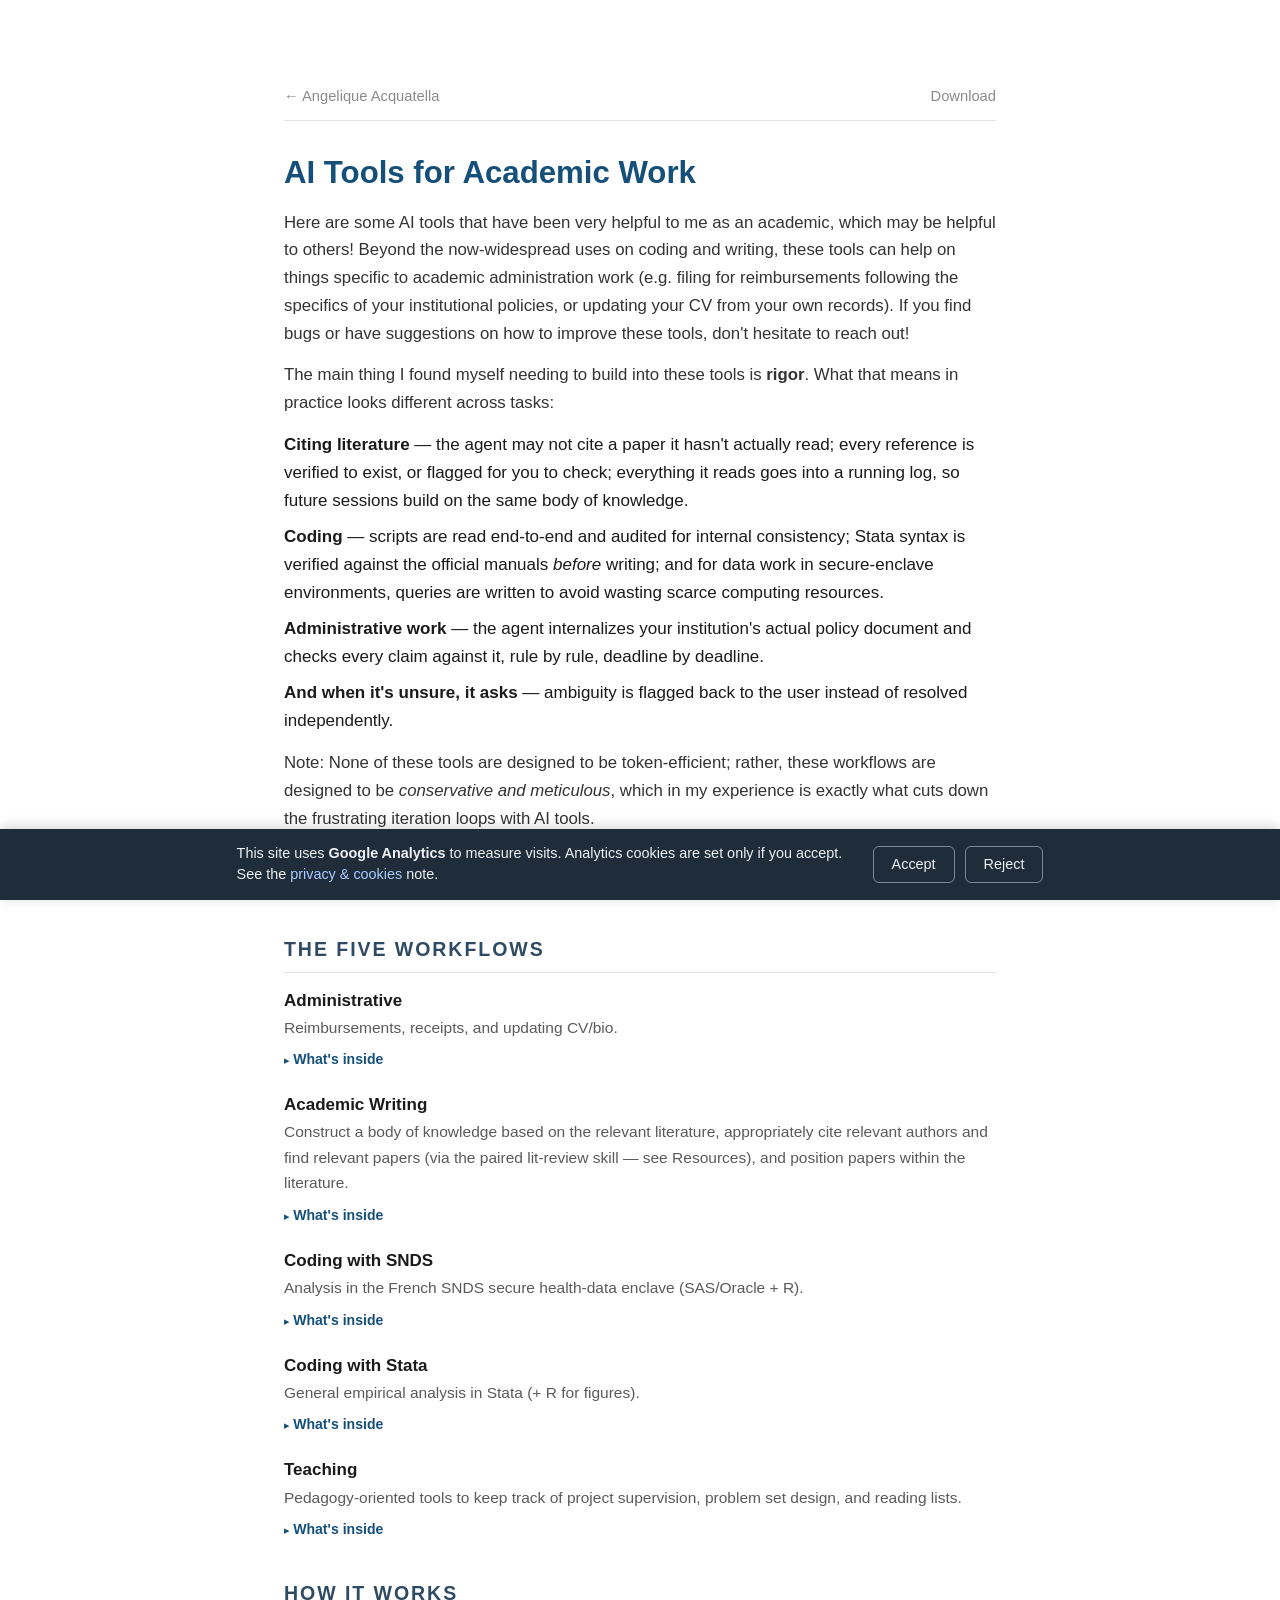
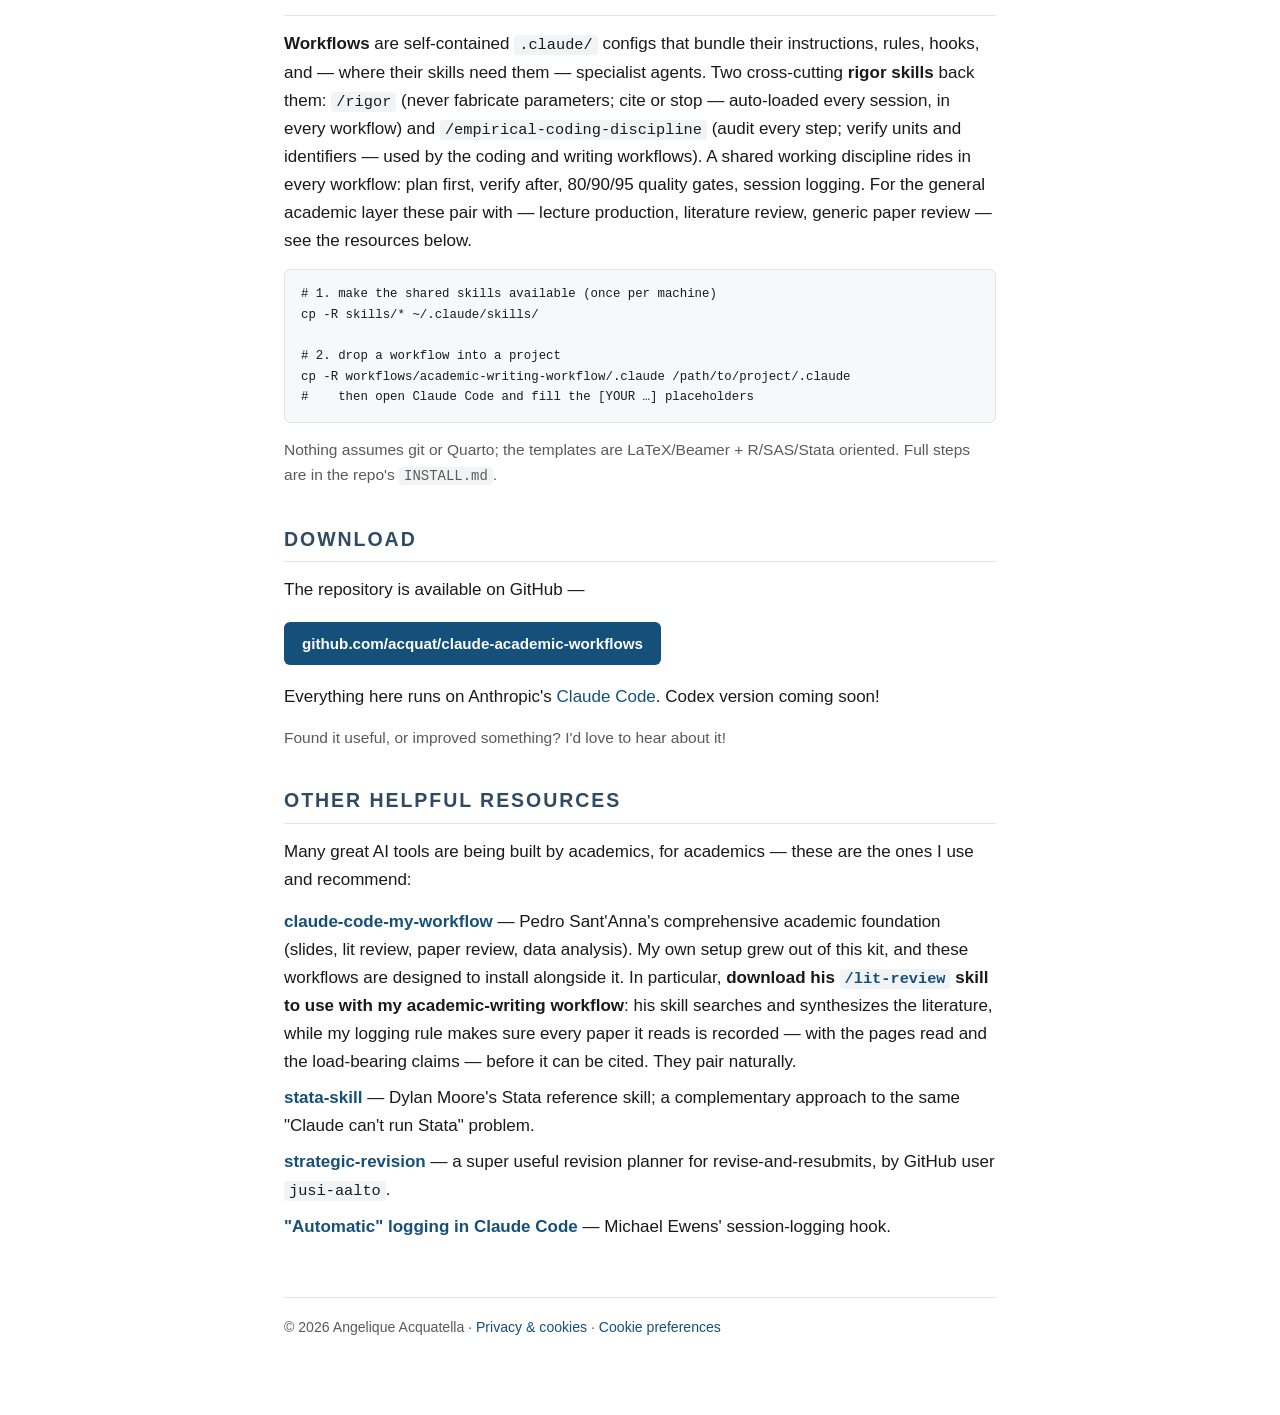
==== claude-workflows.html @ 3d5821df "Add AI Tools page (claude-academic-workflows release); rename Work in Progress Co-Authored-By: Claud" ====
<!DOCTYPE html>
<html lang="en">
<head>
  <meta charset="utf-8">
  <meta name="viewport" content="width=device-width, initial-scale=1">
  <title>AI Tools for Academic Work — Angelique Acquatella</title>
  <meta name="description" content="Open-source Claude Code configurations for academic work: research writing, empirical coding, teaching, and administration. By Angelique Acquatella (TSE). MIT-licensed.">
  <link rel="stylesheet" href="style.css">
  <style>
    /* page-specific: code + workflow list */
    pre { background:#f6f8fa; border:1px solid var(--rule); border-radius:6px;
          padding:14px 16px; overflow-x:auto; font-size:0.86rem; line-height:1.5; }
    code { font-family: ui-monospace, SFMono-Regular, Menlo, Consolas, monospace;
           font-size:0.9em; background:#f1f3f5; padding:1px 5px; border-radius:4px; }
    pre code { background:none; padding:0; }
    .lead { font-size:1.05rem; color:#333; }
    .callout { border-left:3px solid var(--link); background:#f3f7fa;
               padding:12px 16px; margin:18px 0; border-radius:0 6px 6px 0; font-size:0.97rem; }
    .repo-btn { display:inline-block; margin:4px 12px 4px 0; padding:9px 18px;
                background:var(--link); color:#fff !important; border-radius:6px;
                font-weight:550; font-size:0.95rem; }
    .repo-btn:hover { background:var(--link-hov); text-decoration:none; }
  </style>
</head>
<body>
  <div class="container">

    <!-- ===== Nav ===== -->
    <nav class="nav">
      <a href="index.html">&larr; Angelique Acquatella</a>
      <span>
        <a href="#get">Download</a>
      </span>
    </nav>

    <main>

      <section id="about" style="margin-top:26px;">
        <h1 style="color:var(--link); font-size:1.95rem; font-weight:650; margin:0 0 10px;">AI Tools for Academic Work</h1>
        <p class="lead">Here are some AI tools that have been very helpful to me as an academic, which may be helpful to others! Beyond the now-widespread uses on coding and writing, these tools can help on things specific to academic administration work (e.g. filing for reimbursements following the specifics of your institutional policies, or updating your CV from your own records). If you find bugs or have suggestions on how to improve these tools, don't hesitate to reach out!</p>
        <p class="lead">The main thing I found myself needing to build into these tools is <strong>rigor</strong>. What that means in practice looks different across tasks:</p>
        <ul class="teaching">
          <li><strong>Citing literature</strong> — the agent may not cite a paper it hasn't actually read; every reference is verified to exist, or flagged for you to check; everything it reads goes into a running log, so future sessions build on the same body of knowledge.</li>
          <li><strong>Coding</strong> — scripts are read end-to-end and audited for internal consistency; Stata syntax is verified against the official manuals <em>before</em> writing; and for data work in secure-enclave environments, queries are written to avoid wasting scarce computing resources.</li>
          <li><strong>Administrative work</strong> — the agent internalizes your institution's actual policy document and checks every claim against it, rule by rule, deadline by deadline.</li>
          <li><strong>And when it's unsure, it asks</strong> — ambiguity is flagged back to the user instead of resolved independently.</li>
        </ul>
        <p class="lead">Note: None of these tools are designed to be token-efficient; rather, these workflows are designed to be <em>conservative and meticulous</em>, which in my experience is exactly what cuts down the frustrating iteration loops with AI tools.</p>
        <p>
          <a class="repo-btn" href="https://github.com/acquat/claude-academic-workflows">View on GitHub</a>
          <a class="repo-btn" href="https://github.com/acquat/claude-academic-workflows#quickstart" style="background:#fff; color:var(--link) !important; border:1px solid var(--link);">Quickstart</a>
        </p>
      </section>

      <!-- ===== Workflows ===== -->
      <section id="workflows">
        <h2>The Five Workflows</h2>
        <ul class="pubs">
          <li>
            <span class="pub-title">Administrative</span>
            <span class="pub-meta">Reimbursements, receipts, and updating CV/bio.</span>
            <details class="abstract"><summary>What's inside</summary>
              <p><code>/ingest-policy</code> reads your institution's reimbursement-policy PDF and generates a rule-by-rule compliance rulebook (portable across institutions). <code>/update-document</code> updates a CV/bio based on activity on your computer — e.g. a referee report for a new journal prompts you to add the journal under your Refereeing Service section. Specialist agents classify receipts, fill the claim form, review it against policy, and triage deadlines.</p>
            </details>
          </li>
          <li>
            <span class="pub-title">Academic Writing</span>
            <span class="pub-meta">Construct a body of knowledge based on the relevant literature, appropriately cite relevant authors and find relevant papers (via the paired lit-review skill — see Resources), and position papers within the literature.</span>
            <details class="abstract"><summary>What's inside</summary>
              <p>Hard rules for rigor: <em>no-fabrication</em> (every claim verified against its source, with a mechanical self-check), <em>lit-review-protocol</em> (every paper read is logged before it&rsquo;s cited), and <em>replication-protocol</em> (reproduce published results before extending). Plus a notation-registry convention for theory papers.</p>
            </details>
          </li>
          <li>
            <span class="pub-title">Coding with SNDS</span>
            <span class="pub-meta">Analysis in the French SNDS secure health-data enclave (SAS/Oracle + R).</span>
            <details class="abstract"><summary>What's inside</summary>
              <p>SAS/SQL conventions (partition keys, composite joins, safe-replace), and DUA-compliant confidentiality: statistical-disclosure-control and export-compliance rules, a <code>sas-reviewer</code> agent, and a <code>/sds-doc</code> lookup against the authoritative SNDS documentation.</p>
            </details>
          </li>
          <li>
            <span class="pub-title">Coding with Stata</span>
            <span class="pub-meta">General empirical analysis in Stata (+ R for figures).</span>
            <details class="abstract"><summary>What's inside</summary>
              <p>Do-file conventions, a <code>stata-reviewer</code> agent, and <code>/stata-syntax</code> — which verifies command syntax against the manuals <em>before</em> writing, because a syntax error wastes a run.</p>
            </details>
          </li>
          <li>
            <span class="pub-title">Teaching</span>
            <span class="pub-meta">Pedagogy-oriented tools to keep track of project supervision, problem set design, and reading lists.</span>
            <details class="abstract"><summary>What's inside</summary>
              <p><code>/supervise-project</code> (flags the advisor to check in with the student, and tracks feedback given/content reviewed), <code>/tf-builder</code> (teaching-fellow problem sets, with solutions in a separate file), and <code>/reading-list</code> (curated, citations verified or flagged).</p>
            </details>
          </li>
        </ul>
      </section>

      <!-- ===== How it works ===== -->
      <section id="how">
        <h2>How It Works</h2>
        <p><strong>Workflows</strong> are self-contained <code>.claude/</code> configs that bundle their instructions, rules, hooks, and — where their skills need them — specialist agents. Two cross-cutting <strong>rigor skills</strong> back them: <code>/rigor</code> (never fabricate parameters; cite or stop — auto-loaded every session, in every workflow) and <code>/empirical-coding-discipline</code> (audit every step; verify units and identifiers — used by the coding and writing workflows). A shared working discipline rides in every workflow: plan first, verify after, 80/90/95 quality gates, session logging. For the general academic layer these pair with — lecture production, literature review, generic paper review — see the resources below.</p>
        <pre><code># 1. make the shared skills available (once per machine)
cp -R skills/* ~/.claude/skills/

# 2. drop a workflow into a project
cp -R workflows/academic-writing-workflow/.claude /path/to/project/.claude
#    then open Claude Code and fill the [YOUR …] placeholders</code></pre>
        <p class="note">Nothing assumes git or Quarto; the templates are LaTeX/Beamer + R/SAS/Stata oriented. Full steps are in the repo's <code>INSTALL.md</code>.</p>
      </section>

      <!-- ===== Get it ===== -->
      <section id="get">
        <h2>Download</h2>
        <p>The repository is available on GitHub —</p>
        <p><a class="repo-btn" href="https://github.com/acquat/claude-academic-workflows">github.com/acquat/claude-academic-workflows</a></p>
        <p>Everything here runs on Anthropic's <a href="https://docs.claude.com/en/docs/claude-code">Claude Code</a>. Codex version coming soon!</p>
        <p class="note">Found it useful, or improved something? I'd love to hear about it!</p>
      </section>

      <!-- ===== Other helpful resources ===== -->
      <section id="credits">
        <h2>Other Helpful Resources</h2>
        <p>Many great AI tools are being built by academics, for academics — these are the ones I use and recommend:</p>
        <ul class="teaching">
          <li><a href="https://github.com/pedrohcgs/claude-code-my-workflow"><strong>claude-code-my-workflow</strong></a> — Pedro Sant'Anna's comprehensive academic foundation (slides, lit review, paper review, data analysis). My own setup grew out of this kit, and these workflows are designed to install alongside it. In particular, <strong>download his <a href="https://github.com/pedrohcgs/claude-code-my-workflow/tree/main/.claude/skills/lit-review"><code>/lit-review</code></a> skill to use with my academic-writing workflow</strong>: his skill searches and synthesizes the literature, while my logging rule makes sure every paper it reads is recorded — with the pages read and the load-bearing claims — before it can be cited. They pair naturally.</li>
          <li><a href="https://github.com/dylantmoore/stata-skill"><strong>stata-skill</strong></a> — Dylan Moore's Stata reference skill; a complementary approach to the same "Claude can't run Stata" problem.</li>
          <li><a href="https://github.com/jusi-aalto/strategic-revision"><strong>strategic-revision</strong></a> — a super useful revision planner for revise-and-resubmits, by GitHub user <code>jusi-aalto</code>.</li>
          <li><a href="https://gist.github.com/michaelewens/9a1bc5a97f3f9bbb79453e5b682df462"><strong>"Automatic" logging in Claude Code</strong></a> — Michael Ewens' session-logging hook.</li>
        </ul>
      </section>

    </main>

    <footer>
      <p>&copy; 2026 Angelique Acquatella &middot;
        <a href="privacy.html">Privacy &amp; cookies</a> &middot;
        <a href="#" id="cookie-manage">Cookie preferences</a></p>
    </footer>

  </div>

  <!-- ===== Cookie consent + Google Analytics 4 (same as homepage) ===== -->
  <div id="cookie-banner" class="cookie-banner" hidden>
    <p>This site uses <strong>Google Analytics</strong> to measure visits. Analytics cookies are set only if you accept. See the <a href="privacy.html">privacy &amp; cookies</a> note.</p>
    <div class="cookie-actions">
      <button id="cookie-accept" type="button">Accept</button>
      <button id="cookie-reject" type="button">Reject</button>
    </div>
  </div>
  <script>
  (function () {
    var GA_ID = "G-L3SZ8V5S2E";
    var KEY = "analytics-consent";
    var banner = document.getElementById("cookie-banner");
    function loadGA() {
      if (!GA_ID || GA_ID.indexOf("G-") !== 0) return;
      var s = document.createElement("script");
      s.async = true; s.src = "https://www.googletagmanager.com/gtag/js?id=" + GA_ID;
      document.head.appendChild(s);
      window.dataLayer = window.dataLayer || [];
      function gtag(){ dataLayer.push(arguments); }
      window.gtag = gtag; gtag("js", new Date()); gtag("config", GA_ID);
    }
    function setConsent(v) {
      try { localStorage.setItem(KEY, v); } catch (e) {}
      if (banner) banner.hidden = true;
      if (v === "granted") loadGA();
    }
    var stored = null;
    try { stored = localStorage.getItem(KEY); } catch (e) {}
    if (stored === "granted") { loadGA(); }
    else if (stored !== "denied" && banner) { banner.hidden = false; }
    var a = document.getElementById("cookie-accept");
    var r = document.getElementById("cookie-reject");
    if (a) a.addEventListener("click", function () { setConsent("granted"); });
    if (r) r.addEventListener("click", function () { setConsent("denied"); });
    var m = document.getElementById("cookie-manage");
    if (m) m.addEventListener("click", function (e) { e.preventDefault(); if (banner) banner.hidden = false; });
  })();
  </script>
</body>
</html>
---- style.css ----
/* ===== Base ===== */
:root {
  --ink:      #1a1a1a;
  --muted:    #5a5a5a;
  --link:     #15507a;
  --link-hov: #0d3a5c;
  --rule:     #e3e3e3;
  --maxw:     760px;
}

* { box-sizing: border-box; }

html { -webkit-text-size-adjust: 100%; }

body {
  margin: 0;
  color: var(--ink);
  background: #fff;
  font-family: -apple-system, BlinkMacSystemFont, "Segoe UI", Roboto,
               Helvetica, Arial, sans-serif;
  font-size: 17px;
  line-height: 1.65;
  -webkit-font-smoothing: antialiased;
}

.container {
  max-width: var(--maxw);
  margin: 0 auto;
  padding: 48px 24px 64px;
}

a {
  color: var(--link);
  text-decoration: none;
}
a:hover { color: var(--link-hov); text-decoration: underline; }

/* ===== Masthead ===== */
.masthead {
  display: flex;
  align-items: center;
  gap: 28px;
  margin-bottom: 8px;
}

.photo {
  width: 260px;
  height: 260px;
  flex: 0 0 260px;
  border-radius: 6px;
  object-fit: cover;
}

.photo-placeholder {
  display: flex;
  align-items: center;
  justify-content: center;
  background: #eef1f4;
  color: #9aa7b3;
  font-size: 2.6rem;
  font-weight: 600;
  letter-spacing: 1px;
  user-select: none;
}

.intro h1 {
  margin: 0 0 6px;
  font-size: 1.95rem;
  font-weight: 650;
  letter-spacing: -0.01em;
  color: var(--link);
}

.intro .title {
  margin: 0 0 10px;
  color: var(--muted);
  line-height: 1.4;
}
.intro .affil { color: var(--muted); }

.quicklinks { margin: 0; }
.quicklinks a {
  display: inline-block;
  margin-right: 16px;
  font-size: 0.95rem;
  font-weight: 550;
}

/* ===== Nav ===== */
.nav {
  position: sticky;
  top: 0;
  background: rgba(255, 255, 255, 0.95);
  backdrop-filter: saturate(180%) blur(6px);
  border-bottom: 1px solid var(--rule);
  margin: 24px 0 8px;
  padding: 12px 0;
  display: flex;
  flex-wrap: wrap;
  justify-content: space-between;
  gap: 10px 18px;
  font-size: 0.92rem;
}
.nav a { color: #8a8a8a; font-weight: 400; }
.nav a:hover { color: var(--link); text-decoration: none; }

/* ===== Sections ===== */
section { margin-top: 34px; }
#about { margin-top: 26px; }

section h2 {
  font-size: 1.22rem;
  font-weight: 650;
  color: #2f4a63;
  text-transform: uppercase;
  letter-spacing: 0.10em;
  margin: 0 0 14px;
  padding-bottom: 6px;
  border-bottom: 1px solid var(--rule);
}

section h3 {
  font-size: 1rem;
  font-weight: 600;
  margin: 22px 0 8px;
}

p { margin: 0 0 14px; }

.fields { color: var(--muted); }

/* ===== Publication lists ===== */
ul.pubs {
  list-style: none;
  margin: 0;
  padding: 0;
}
ul.pubs li { margin-bottom: 18px; }

.pub-title {
  display: block;
  font-weight: 600;
}
.pub-meta {
  display: block;
  color: var(--muted);
  font-size: 0.97rem;
}
.pub-meta em { font-style: italic; }
.status { font-style: italic; }

details.abstract { margin-top: 5px; }
details.abstract > summary {
  cursor: pointer;
  display: inline-block;
  font-size: 0.88rem;
  font-weight: 550;
  color: var(--link);
  list-style: none;
}
details.abstract > summary::-webkit-details-marker { display: none; }
details.abstract > summary::before { content: "\25B8\00A0"; font-size: 0.8em; }
details.abstract[open] > summary::before { content: "\25BE\00A0"; }
details.abstract > p {
  margin: 8px 0 2px;
  padding-left: 14px;
  border-left: 2px solid var(--rule);
  font-size: 0.95rem;
  line-height: 1.6;
  color: #333;
}

/* ===== Teaching ===== */
ul.teaching {
  list-style: none;
  margin: 0 0 14px;
  padding: 0;
}
ul.teaching li { margin-bottom: 8px; }
.note { color: var(--muted); font-size: 0.97rem; }

/* ===== Footer ===== */
footer {
  margin-top: 56px;
  padding-top: 18px;
  border-top: 1px solid var(--rule);
  color: var(--muted);
  font-size: 0.88rem;
}
footer a { color: var(--link); }

/* ===== Cookie consent banner ===== */
.cookie-banner {
  position: fixed;
  left: 0; right: 0; bottom: 0;
  z-index: 1000;
  display: flex;
  flex-wrap: wrap;
  align-items: center;
  justify-content: center;
  gap: 10px 16px;
  padding: 14px 20px;
  background: #1f2d3a;
  color: #eef1f4;
  font-size: 0.9rem;
  line-height: 1.5;
  box-shadow: 0 -2px 12px rgba(0, 0, 0, 0.18);
}
.cookie-banner[hidden] { display: none; }
.cookie-banner p { margin: 0; max-width: 620px; }
.cookie-banner a { color: #a9cbff; }
.cookie-actions { display: flex; gap: 10px; }
.cookie-banner button {
  font: inherit;
  padding: 7px 18px;
  border: 1px solid #7c8b99;
  border-radius: 6px;
  background: transparent;
  color: #eef1f4;
  cursor: pointer;
}
.cookie-banner button:hover { background: rgba(255, 255, 255, 0.12); }

/* ===== Responsive ===== */
@media (max-width: 560px) {
  .container { padding: 32px 18px 48px; }
  .masthead {
    flex-direction: column;
    align-items: flex-start;
    gap: 18px;
  }
  .photo, .photo-placeholder { width: 150px; height: 150px; flex-basis: 150px; }
  .intro h1 { font-size: 1.7rem; }
}
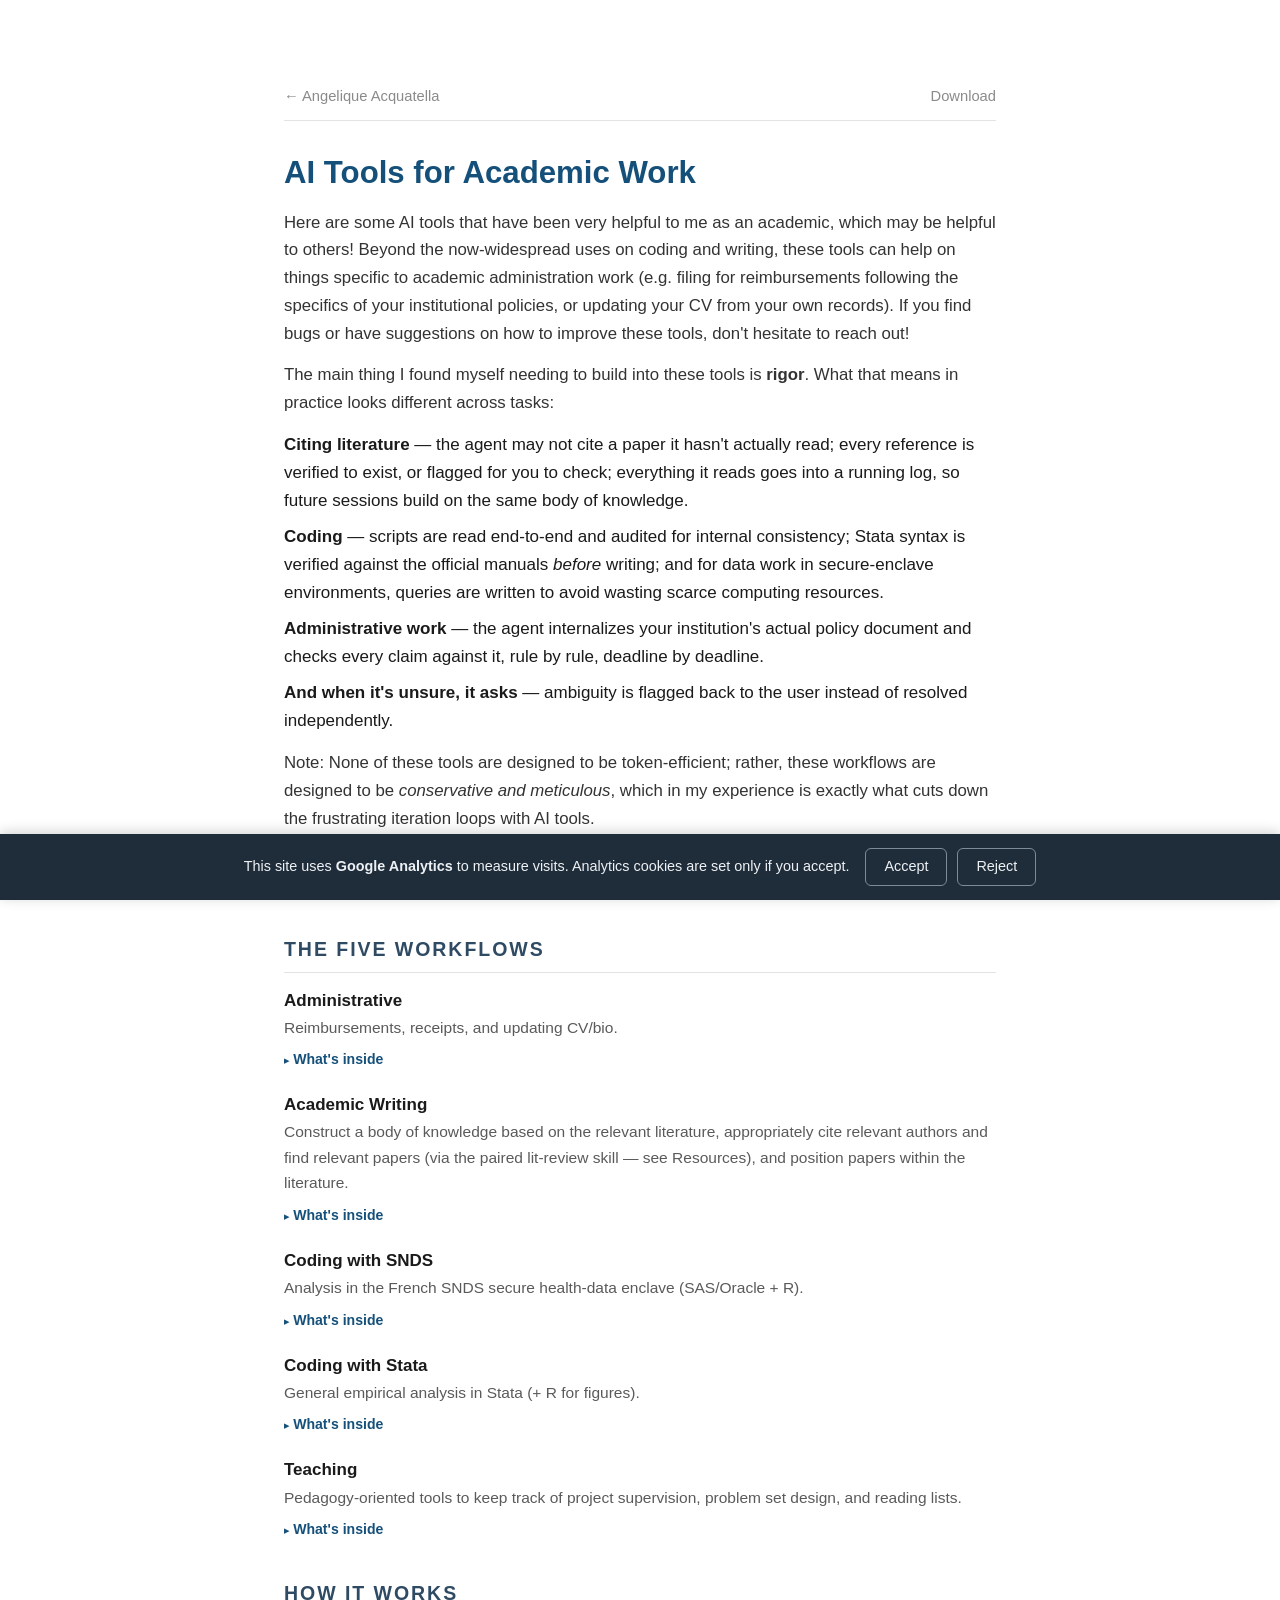
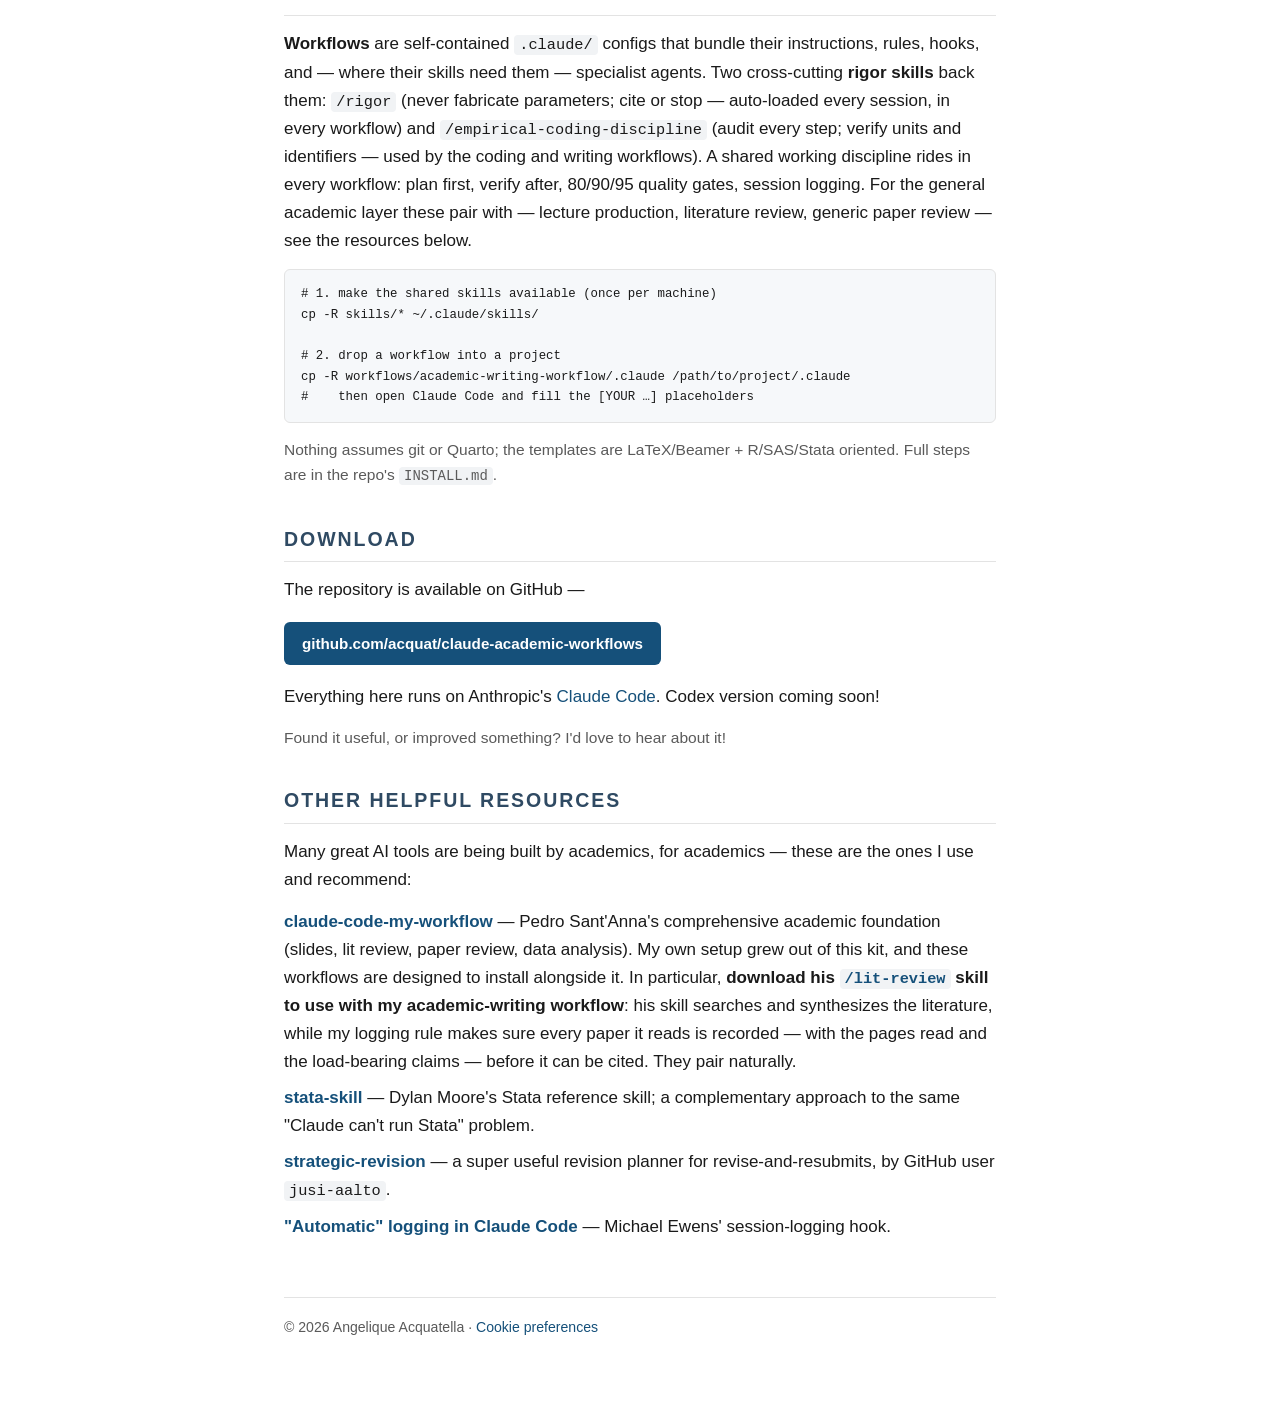
==== commit b0f799ef: "Delete privacy page; clear its now-dead links Co-Authored-By: Claude Opus 5 <noreply@anthropic.com>" ====
--- a/claude-workflows.html
+++ b/claude-workflows.html
@@ -74,7 +74,7 @@
             <span class="pub-title">Coding with SNDS</span>
             <span class="pub-meta">Analysis in the French SNDS secure health-data enclave (SAS/Oracle + R).</span>
             <details class="abstract"><summary>What's inside</summary>
-              <p>SAS/SQL conventions (partition keys, composite joins, safe-replace), and DUA-compliant confidentiality: statistical-disclosure-control and export-compliance rules, a <code>sas-reviewer</code> agent, and a <code>/sds-doc</code> lookup against the authoritative SNDS documentation.</p>
+              <p>SAS/SQL extraction discipline hardened by field use: partition keys, composite joins, safe-replace, claim-cancellation (r&eacute;gularisation) netting so ghost claims never reach a count, the pre-2013 live-vs-archive DCIR table split, and push-the-reduction-to-Oracle rules that keep multi-million-row tables server-side. A full R-on-the-portal workflow: the RStudio provisioning gate, portal storage rules (the Home-root/Citrix trap), and the air-gapped run loop (stale-helper re-paste, self-contained scripts). DUA-compliant confidentiality throughout: statistical-disclosure-control and export-compliance rules (the &ge;&nbsp;11 double gate with its complement arm; dominance checks for &euro; cells), adversarial <code>sas-reviewer</code>, <code>sas-extraction-reviewer</code>, and <code>r-reviewer</code> agents, and a <code>/sds-doc</code> lookup against the authoritative SNDS documentation.</p>
             </details>
           </li>
           <li>
@@ -132,7 +132,6 @@
 
     <footer>
       <p>&copy; 2026 Angelique Acquatella &middot;
-        <a href="privacy.html">Privacy &amp; cookies</a> &middot;
         <a href="#" id="cookie-manage">Cookie preferences</a></p>
     </footer>
 
@@ -140,7 +139,7 @@
 
   <!-- ===== Cookie consent + Google Analytics 4 (same as homepage) ===== -->
   <div id="cookie-banner" class="cookie-banner" hidden>
-    <p>This site uses <strong>Google Analytics</strong> to measure visits. Analytics cookies are set only if you accept. See the <a href="privacy.html">privacy &amp; cookies</a> note.</p>
+    <p>This site uses <strong>Google Analytics</strong> to measure visits. Analytics cookies are set only if you accept.</p>
     <div class="cookie-actions">
       <button id="cookie-accept" type="button">Accept</button>
       <button id="cookie-reject" type="button">Reject</button>
